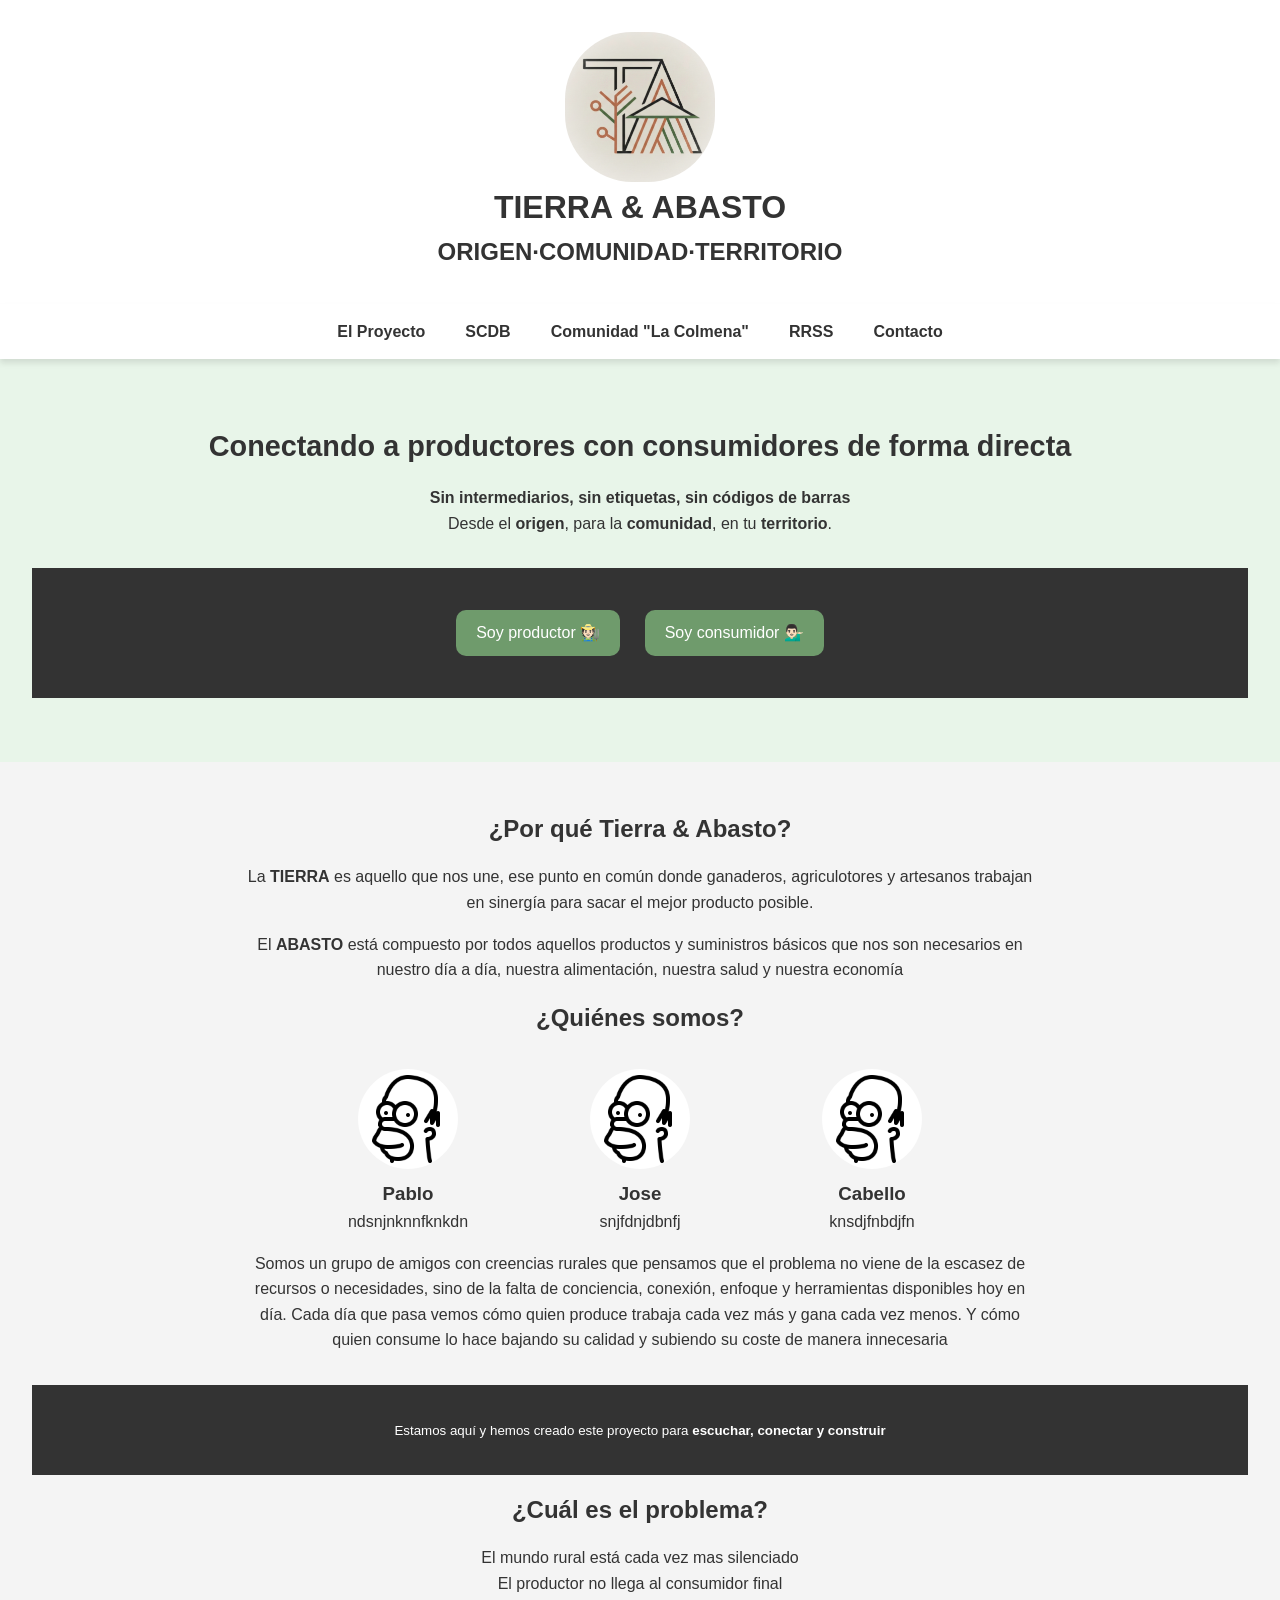
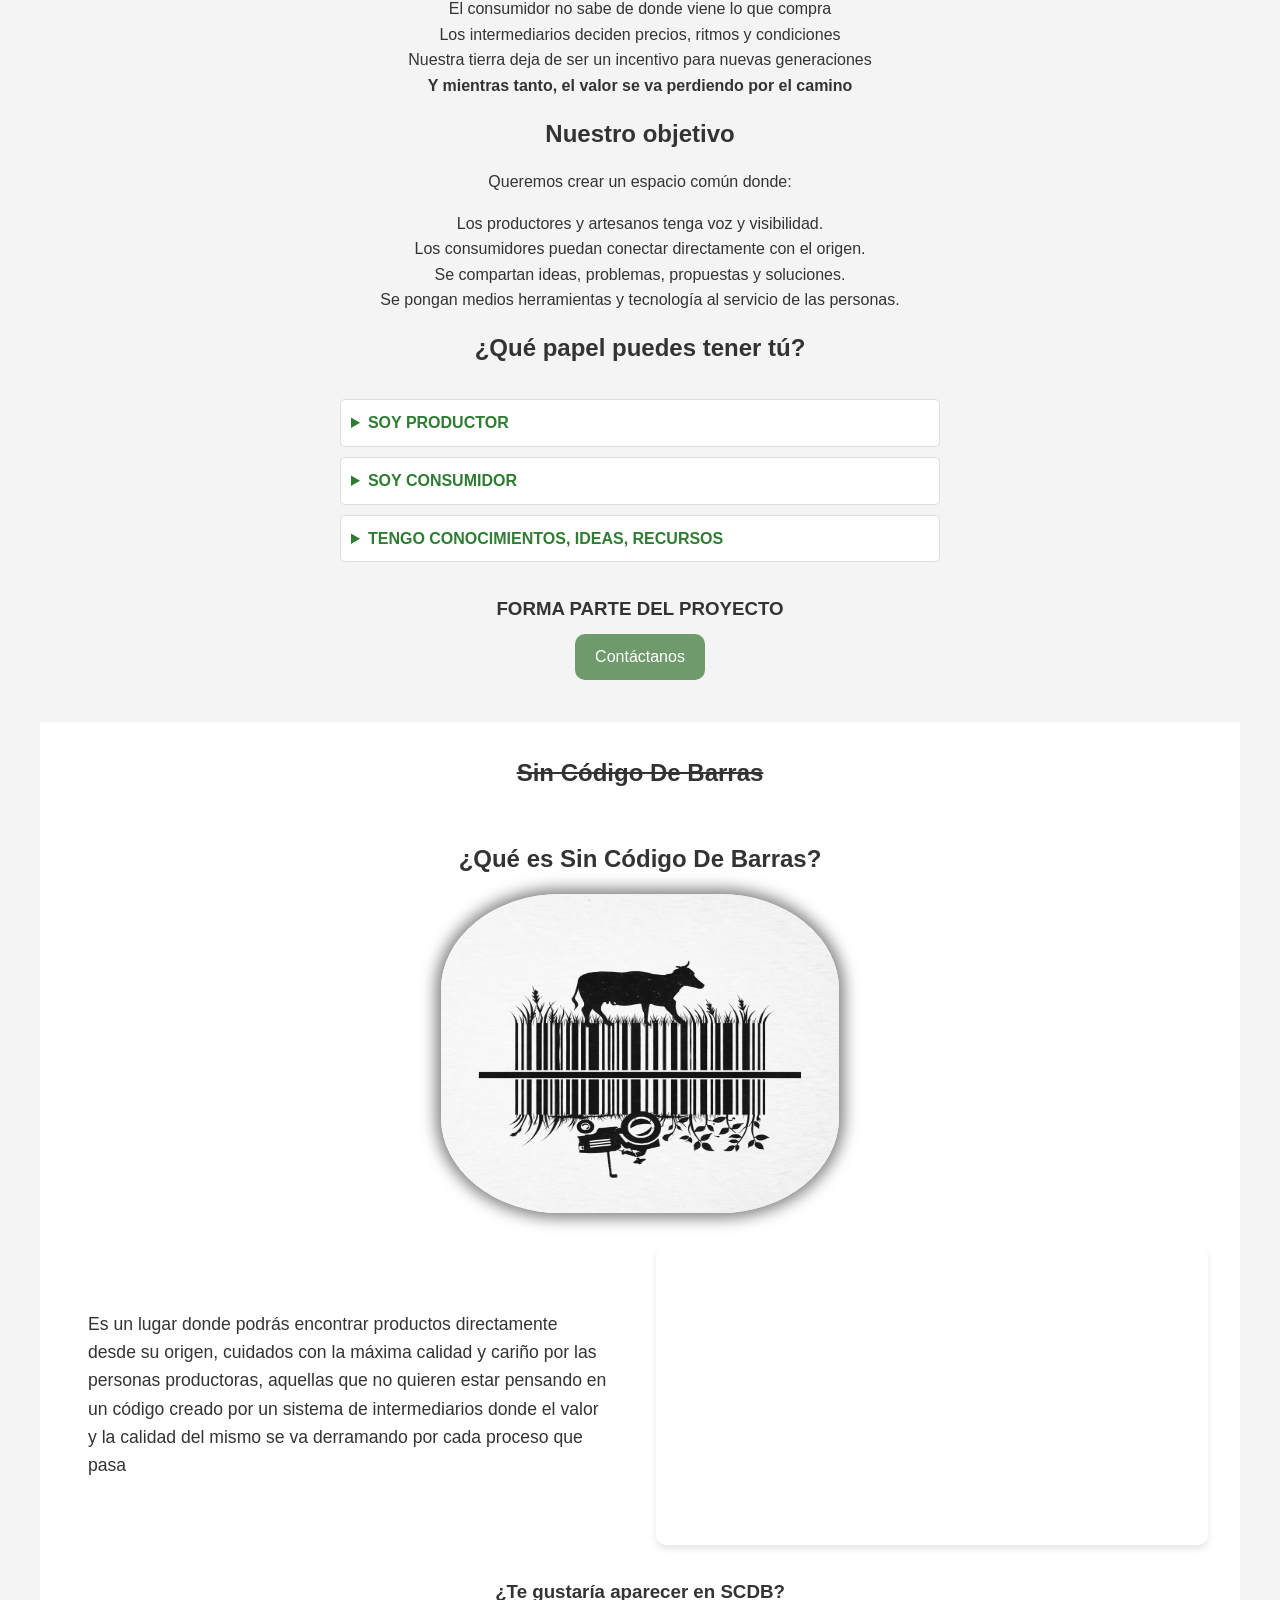
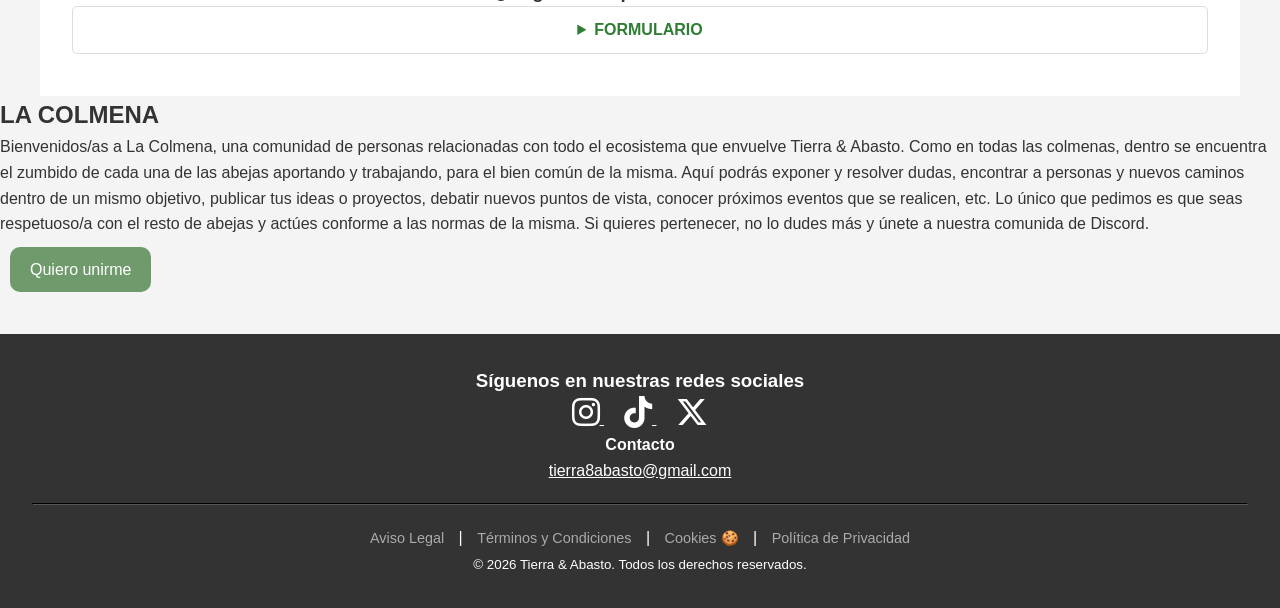
==== index.html @ 2006a4c2 "Add files via upload" ====
<!doctype html>
<html lang="es">
  <head>
    <meta charset="utf-8" >
    <meta name="viewport" content="width=device-width" >
    <title>Tierra & Abasto 🌱 | Origen·Comunidad·Territorio | Conexión entre productores y consumidores</title>
    <meta name="theme-color" content="rgb(34, 79, 34)"> <!--Este metadato pone de color la barra de navegación para más personalidad-->
    <link rel="icon" type="images/JPG" href="images/simbol.JPG" > <!--Este link es para el icono de la pestaña, falta indicar la imagen-->
    <meta name="description" content="Dedicados a dar visivilidad, ayudando y aportando valor al mundo rural, sus productos y las personas que lo componen">
    <link rel="stylesheet" href="https://cdnjs.cloudflare.com/ajax/libs/font-awesome/6.5.1/css/all.min.css">
    <link href="style/style.css" rel="stylesheet" >
    <!--OPEN GRAPH-->
    <meta property="og:title" content="TIERRA & ABASTO">
    <meta property="og:description" content="Espacio de interconexión entre consumidores y productores locales">
    <meta property="og:image" content="/images/t&asymbol.jpg">
    <meta property="og:image:alt" content="simbolo de Tierra & Abasto">
  </head>
  <body>
    <header class="principal-header">
      <img  class="logo"style="width: 150px; height: 150px" src="images/simbol.JPG" >
      <h1>TIERRA & ABASTO</h1>
      <h2>ORIGEN·COMUNIDAD·TERRITORIO</h2>
      
      
    </header> <nav class="navigation-page" >
        <ul >
          <li class="navigation-button"><a href="#elproyecto">El Proyecto</a></li>
          <li class="navigation-button"><a href="#scdb" >SCDB</a></li>
          <li class="navigation-button"><a href="#comunidad" >Comunidad "La Colmena"</a></li>
          <li class="navigation-button"><a href="#rrss">RRSS</a></li>
          <li class="navigation-button"><a href="#contacto">Contacto</a></li>
        </ul>
      </nav>
    <main>
      <section id="hero">
        <h4>Conectando a <strong>productores con consumidores </strong> de forma directa</h4>
        <p><strong> Sin intermediarios, sin etiquetas, sin códigos de barras</strong></p>
        <p>Desde el <strong>origen</strong>, para la <strong>comunidad</strong>, en tu <strong>territorio</strong>.</p>

        <footer>
          <a href="#productor" class="boton-accion">Soy productor 🧑🏻‍🌾</a>
          <a href="#consumidor" class="boton-accion">Soy consumidor 💁🏻‍♂️</a>
        </footer>
           
       
      </section>



      <section id="elproyecto">

        <article id="por qué" >
          <h2> ¿Por qué Tierra & Abasto?</h2>
          <p class="texto">La <strong>TIERRA</strong> es aquello que nos une, ese punto en común donde ganaderos, agriculotores y artesanos trabajan en sinergía para sacar el mejor producto posible. </p>
          <p class="texto">El <strong>ABASTO</strong> está compuesto por todos aquellos productos y suministros básicos que nos son necesarios en nuestro día a día, nuestra alimentación, nuestra salud y nuestra economía</p>
        </article>

        <article id="nosotros">

            <h2>¿Quiénes somos?</h2>

            <div class="fundadores">

              <div class="fundador"> 

                <img 
                  width="100"
                  height="100"
                  title="foto de fundador" 
                  alt= "imagen de uno de los fundadores" 
                  src="images/homer.jpg"
                >
                <h3>Pablo</h3>
                <p>ndsnjnknnfknkdn</p>
              </div>
              
              <div class="fundador">
                <img 
                  width="100"
                  height="100"
                  title="foto de fundador" 
                  alt= "imagen de uno de los fundadores" 
                  src="images/homer.jpg"
                >
                <h3>Jose</h3>
                <p>snjfdnjdbnfj</p>
              </div>
              
              <div class="fundador">
                <img 
                  width="100"
                  height="100"
                  title="foto de fundador" 
                  alt= "imagen de uno de los fundadores" 
                  src="images/homer.jpg"
                >
                <h3>Cabello</h3>
                <p>knsdjfnbdjfn</p>
              </div>
            </div>
        
        <p class="texto">
          Somos un grupo de amigos con creencias rurales que pensamos que el problema no viene de la escasez de recursos o necesidades, sino de la falta de conciencia, conexión, enfoque y herramientas disponibles hoy en día.
          Cada día que pasa vemos cómo quien produce trabaja cada vez más y gana cada vez menos.
          Y cómo quien consume lo hace bajando su calidad y subiendo su coste de manera innecesaria 
        </p>

        <footer>
          <small>Estamos aquí y hemos creado este proyecto para <strong>escuchar, conectar y construir</strong></small> 
        </footer>
        </article>

        <article id="problema">
          <h2>¿Cuál es el problema?</h2>
          <p>El mundo rural está cada vez mas silenciado</p>
          <p>El productor no llega al consumidor final</p>
          <p>El consumidor no sabe de donde viene lo que compra</p>
          <p>Los intermediarios deciden precios, ritmos y condiciones</p>
          <p>Nuestra tierra deja de ser un incentivo para nuevas generaciones</p>
          <p><strong>Y mientras tanto, el valor se va perdiendo por el camino</strong></p>
          
          
        </article>

        <article id="objetivo">
          <h2>Nuestro objetivo</h2>
          <p class="texto">Queremos crear un espacio común donde:</p>
          <p>Los productores y artesanos tenga voz y visibilidad.</p>
           <p>Los consumidores puedan conectar directamente con el origen.</p>
            <p>Se compartan ideas, problemas, propuestas y soluciones.</p>
            <p>Se pongan medios herramientas y  tecnología al servicio de las personas.</p>
          
          
        </article>

        <article >

          <h2>
            ¿Qué papel puedes tener tú?
          </h2>

          <div class="papel">

            <details id="productor" class="role">

              <summary>
            SOY PRODUCTOR
              </summary>

              <ul>
                <li> Necesito visibilidad</li>

                <li>Tengo problemas para producir</li>

                <li>Quiero contar mi historia y mi forma de trabajar</li>
              </ul>

            </details>

            <details  id="consumidor" class="role">

              <summary>
            SOY CONSUMIDOR 
              </summary>

              <ul>
                <li> Quiero saber qué compro y a quién</li>

                <li>Quiero consumir de forma más consciente </li>

                <li>Quiero apoyar proyectos reales</li>
              </ul>

            </details>

            <details class="role">

              <summary>
                TENGO CONOCIMIENTOS, IDEAS, RECURSOS 
              </summary>

              <ul>
                <li> Comunicación</li>
                <li>Tecnología</li>
                <li>Logística</li>
                <li>Legal/Administrativo</li>
                <li>Contactos y propuestas</li>
              </ul>

            </details>
          </div>

            <h3>FORMA PARTE DEL PROYECTO</h3>
            <a href="mailto:tierra8abasto@gmail.com" class="boton-accion">
              Contáctanos
            </a>

        
        </article>

      </section>

      
      <section id="scdb">
        
        <h2> <span class="title-scdb">Sin Código De Barras</span> </h2>
        <header >
          <h2>¿Qué es Sin Código De Barras?</h2>
          <img  style="width: 35%; aspect-ratio: 5/4;"src="images/sincodigodebarras.JPG" >
          
        </header>

        <p class="description-scdb">
          Es un lugar donde podrás encontrar productos directamente desde su origen, 
          cuidados con la máxima calidad y cariño por las personas productoras, 
          aquellas que no quieren estar pensando en un código creado por un sistema 
          de intermediarios donde el valor y la calidad del mismo se va derramando por cada proceso que pasa
        </p>

        <iframe 
        class="map-scdb"
        src="https://www.google.com/maps/d/u/0/embed?mid=1hfKVyyI2H_MgZ39HBTSo3FKkcpRNTAo&ehbc=2E312F" 
        style="width: 100%; aspect-ratio: 1/1;">
        </iframe>


        <aside class="formulario-scdb"><h3>¿Te gustaría aparecer en SCDB?</h3>
          <details>
            <summary> 
              FORMULARIO
            </summary>
          
          <form method="post" action="/" >
            <fieldset>
              <legend>¿Qué papel desempeñas?</legend>
              <div>
                <label for="role">Rol</label>
                <select name="role" id="role" required>
                  <option value="1">Agricultor</option>
                  <option value="2">Ganadero</option>
                  <option value="3">Artesano</option>
                  <option value="4">Otros</option>
                </select>
                <label>Otros
                  <input type="text" name="other" placeholder="apicultor">
                </label> 
              </div>
            </fieldset>
            <fieldset>
              <legend>Informacion personal</legend>
              <div>
                <label for="name">Nombre:</label>
                <input
                type="text"
                id="name" 
                name="name" 
                placeholder="Perico de los Palotes"
                required
                >
              </div>
              <div>
                <label for="email">Email:</label>
                <input
                type="email"
                id="email" 
                name="email" 
                placeholder="perico@delospalotes.com"
                required
                >
              </div>
              <div>
                <label for="nameproyect">Nombre del proyecto:</label>
                <input
                type="text"
                id="nameproyect" 
                name="nameproyect" 
                placeholder="Ganadería Perico"
                required
                >
              </div>
              <div>
                <label for="location">Ubicación:</label>
                <input
                type="text"
                id="location" 
                name="location" 
                placeholder="Gran vía, 755, Madrid"
                required
                >
              </div>
              <div>
                <label for="RRSS">RRSS:</label>
                <input
                type="text"
                id="social media" 
                name="social media" 
                placeholder="Instagram @pericopalotes"
                >
                <div>
                <label for=phone>Teléfono</label>
                <input
                type="tel"
                id="phone" 
                name="phone" 
                placeholder="000000000"
                >
              </div>
              </div>
            </fieldset>
            <fieldset>
              <legend>Informacion del producto</legend>
              <div>
                <label for="product">Producto:</label>
                <input
                type="text"
                id="product" 
                name="product" 
                placeholder="Carne de Vaca Rubia Gallega"
                required
                >
              </div>
              <div>
                <label for=infoproduct>Informacion del producto</label>
                <input
                type="text"
                id="infoproduct" 
                name="infoproduct" 
                placeholder="Carne de Ternera de la mejor calidad"
                required
                >
              </div>
               <div>
                <label for=photo>Foto del producto o proyecto</label>
                <input type="file" id="photo" name="photo" accept="image/*" required >
            </fieldset>
            <fieldset>
              <legend>Informacion adicional</legend>
              <div>
                <label for=infoyou>Sobre ti o tu proyecto</label>
                <input
                type="text"
                id="infoyou" 
                name="infoyou" 
                placeholder="Soy Perico, un ganadero humilde"
                >
              </div>
              
            </fieldset>

            <fieldset>
              <legend>¿Cómo quieres que se comuniquen contigo?</legend>
              <div>
                <label for="contact">Contacto público</label>
                <select name="contact" id="contact" required>
                  <option value="1">Teléfono</option>
                  <option value="2">Email</option>
                  <option value="3">RR SS</option>
                  <option value="4">Otros</option>
                </select>
                <label>Otros
                  <input type="text" name="other" placeholder="Página web">
                </label> 
              </div>
            </fieldset>
            <div>
                <label>Acepto los Términos y Condiciones
                  <input type="checkbox" name="terms" required>
                  
                </label>
              </div>
            <button type="submit"> Envíar Informacion</button>

          </form>
          </details>
        </aside>
      </section>
    

      <section id="comunidad">
        <header>
        <h2>LA COLMENA</h2>
        <a>Bienvenidos/as a La Colmena, una comunidad de personas relacionadas con todo el ecosistema que envuelve Tierra & Abasto. 
          Como en todas las colmenas, dentro se encuentra el zumbido de cada una de las abejas aportando y trabajando, para el bien común de la misma.
          Aquí podrás exponer y resolver dudas, encontrar a personas y nuevos caminos dentro de un mismo objetivo, publicar tus ideas o proyectos, debatir nuevos puntos de vista,
          conocer próximos eventos que se realicen, etc.
          </a>
          <a>Lo único que pedimos es que seas respetuoso/a con el resto de abejas y actúes conforme a las normas de la misma. 
            Si quieres pertenecer, no lo dudes más y únete a nuestra comunida de Discord.
          </a>
        </header>
        <article>
          <a
          class="boton-accion"
          href="https://discord.gg/jcNB8BvWcE"
          target="_blank"
          rel="noreferrer"
          >
         Quiero unirme
          </a>
        </article>
      </section>


    </main>
    <footer>
      <h3>Síguenos en nuestras redes sociales</h3>
      <div id="rrss">

        <a 
        href="https://www.instagram.com/tierrayabasto?igsh=MTE1Mzd0NHB0Zjk5OA%3D%3D&utm_source=qr"
        target="_blank"
        rel="noreferrer" 
        ><i class="fa-brands fa-instagram fa-2x"></i>
        </a> <!--target blak se usa para abrir una pestaña nueva al abrir en enlace y noreferrer para que no se trasnmita la información-->

        <a
          target="_blank"
          rel="noreferrer" 
          href="https://www.tiktok.com/@tierra.abasto?_r=1&_t=ZN-93srooUMXNG"
        ><i class="fa-brands fa-tiktok fa-2x"></i>
        </a>

        <a 
        target="_blank"
          rel="noreferrer" 
          href=https://x.com/tierrayabasto?s=21&t=bHoMA2TplxVVdXFFSLN_4Q
          ><i class="fa-brands fa-x-twitter fa-2x"></i>
        </a>

      </div>

      <div id="contacto">
        <h4>Contacto</h4>
        <a href="mailto:tierra8abasto@gmail.com">tierra8abasto@gmail.com</a>
      </div>

      <div class="legal-links">
        <hr style="margin: 20px 0; border-color: #555;">
        <p>
          <a target="_blank" rel="noreferrer" href="aviso.html">Aviso Legal</a> | 
          <a target="_blank" rel="noreferrer" href="terminos.html">Términos y Condiciones</a> | 
          <a target="_blank" rel="noreferrer" href href="#cookies">Cookies 🍪</a> | 
          <a target="_blank" rel="noreferrer" href="privacidad.html">Política de Privacidad</a>
        </p>
        <p><small>© 2026 Tierra & Abasto. Todos los derechos reservados.</small></p>
      </div>
    </footer>
  </body>
</html>
---- style/style.css ----
/* =========================================
   1. RESET Y BASE
   ========================================= */
* {
  margin: 0;
  padding: 0;
  box-sizing: border-box; /* Fundamental para evitar desbordamientos */
}

body {
  font-family: "Arial", sans-serif;
  background-color: #f4f4f4;
  color: #333;
  line-height: 1.6; /* Añadido para que el texto respire mejor */
}

/* Imágenes responsive: nunca se saldrán de su caja */
img {
  max-width: 100%;
  height: auto;
  display: block; /* Evita espacios fantasma debajo de la foto */
}

/* =========================================
   2. COMPONENTES (Botones)
   ========================================= */
.boton-accion {
  background-color: #6f9b6c; /* Verde tierra */
  color: white;
  padding: 10px 20px;
  text-decoration: none;
  border-radius: 10px;
  display: inline-block;
  margin: 10px;
  transition: background-color 0.3s ease; /* Suaviza el cambio de color */
  border: none;
  cursor: pointer; /* Manita al pasar por encima */
}

.boton-accion:hover {
  background-color: rgb(34, 79, 34);
}

/* =========================================
   3. HEADER PRINCIPAL
   ========================================= */
.logo {
  border-radius: 45%;
}
.principal-header {
  background-color: #ffffff;
  display: flex;
  flex-direction: column; /* Ponemos logo, H1 y H2 uno debajo del otro */
  align-items: center; /* Los centramos */
  padding: 2rem 1rem;
}

/* Navegación */
.navigation-page {
  background-color: #ffffff; /* Obligatorio: si no, al bajar se verán las letras mezcladas con el texto de abajo */
  padding: 15px 0;
  box-shadow: 0 4px 6px rgba(0, 0, 0, 0.1); /* Sombrita elegante */
  position: sticky;
  top: 0; /* Pégate a 0 píxeles del techo de la pantalla */
  z-index: 1000; /* Asegura que flote por encima de TODO lo demás */
}
.navigation-page ul {
  list-style: none;
  display: flex; /* Elementos en fila */
  gap: 20px;
  justify-content: center;
  flex-wrap: wrap; /* Por si en móvil no caben, que bajen de línea */
}

.navigation-page a {
  text-decoration: none;
  color: #333;
  font-weight: bold;
  padding: 5px 10px;
  border-radius: 5px;
  transition: background-color 0.3s;
}

.navigation-page a:hover {
  background-color: #e5ceb7; /* Tu color crema */
}

/* =========================================
   4. SECCIÓN HERO
   ========================================= */
#hero {
  /* Usamos padding en lugar de margin para evitar colapsos */
  padding: 4rem 2rem;
  text-align: center;
  background-color: #e8f5e9; /* Fondo suave para diferenciar la sección */
}

#hero h4 {
  font-size: 1.8rem;
  margin-bottom: 1rem;
}

/* =========================================
   5. SECCIÓN PROYECTO (Flexbox)
   ========================================= */
#elproyecto {
  padding: 2rem;
  text-align: center;
}

#elproyecto h2 {
  margin: 1rem auto;
}

.texto {
  max-width: 800px; /* Evita que las líneas de texto sean eternas e ilegibles */
  margin: 1rem auto; /* Centra el bloque de texto */
}

/* FUNDADORES */
.fundadores {
  display: flex;
  justify-content: center; /* Centrados al medio */
  gap: 2rem; /* Espacio entre ellos */
  flex-wrap: wrap; /* IMPORTANTE: Si no caben (móvil), bajan de línea */
  margin-top: 2rem;
}

.fundador {
  width: 200px; /* Ancho controlado para cada ficha */
  text-align: center;
}

.fundador img {
  border-radius: 50%; /* Fotos redondas */
  margin: 0 auto 10px auto; /* Centrar la imagen dentro del div */
}

/* ROLES (Acordeones) */
.papel {
  max-width: 600px;
  margin: 2rem auto;
  text-align: left; /* El contenido se lee mejor alineado a la izquierda */
}

.role ul {
  list-style: disc; /* Ponemos puntitos para que parezca una lista */
  margin-left: 20px;
  color: #555;
}

details {
  background: white;
  padding: 10px;
  margin-bottom: 10px;
  border-radius: 5px;
  border: 1px solid #ddd;
  cursor: pointer;
}

summary {
  font-weight: bold;
  color: #2e7d32;
}

/* =========================================
   6. SECCIÓN SCDB (Tu Grid)
   ========================================= */
#scdb {
  display: grid;
  /* TRUCO PRO: */
  /* En móvil: 1 columna. En escritorio: 2 columnas */
  grid-template-columns: 1fr;
  gap: 2rem;
  padding: 2rem;
  background-color: #fff;
  max-width: 1200px;
  margin: 0 auto;
}

.title-scdb {
  text-decoration: line-through;
}

/* MEDIA QUERY: "Si la pantalla es mayor de 768px (Tablets/PC)..." */
@media (min-width: 768px) {
  #scdb {
    grid-template-columns: 1fr 1fr; /* ...activa las 2 columnas */
    align-items: center; /* Centrado vertical */
  }
}

/* Elementos que ocupan todo el ancho */
#scdb h2,
#scdb header,
.formulario-scdb {
  grid-column: 1 / -1; /* Ocupa desde la línea 1 hasta la última */
  text-align: center;
}
#scdb header h2 {
  margin: 1rem;
}
#scdb header img {
  margin: 0 auto;
  border-radius: 30%;
  box-shadow: 0px 0px 15px 5px rgba(0, 0, 0, 0.5);
}

.description-scdb {
  font-size: 1.1rem;
  padding: 1rem;
}

.map-scdb {
  width: 100%;
  height: 300px; /* Altura fija para el mapa */
  border: none;
  border-radius: 10px;
  box-shadow: 0 4px 6px rgba(0, 0, 0, 0.1);
}

/* =========================================
   7. FOOTER
   ========================================= */
footer {
  background-color: #333;
  color: white;
  text-align: center;
  padding: 2rem;
  margin-top: 2rem;
}

footer a {
  color: white;
  margin: 0 10px;
}

.legal-links a {
  color: #aaa; /* Un gris clarito */
  text-decoration: none;
  font-size: 0.9rem;
}

.legal-links a:hover {
  color: #fff; /* Se iluminan en blanco al pasar el ratón */
  text-decoration: underline;
}
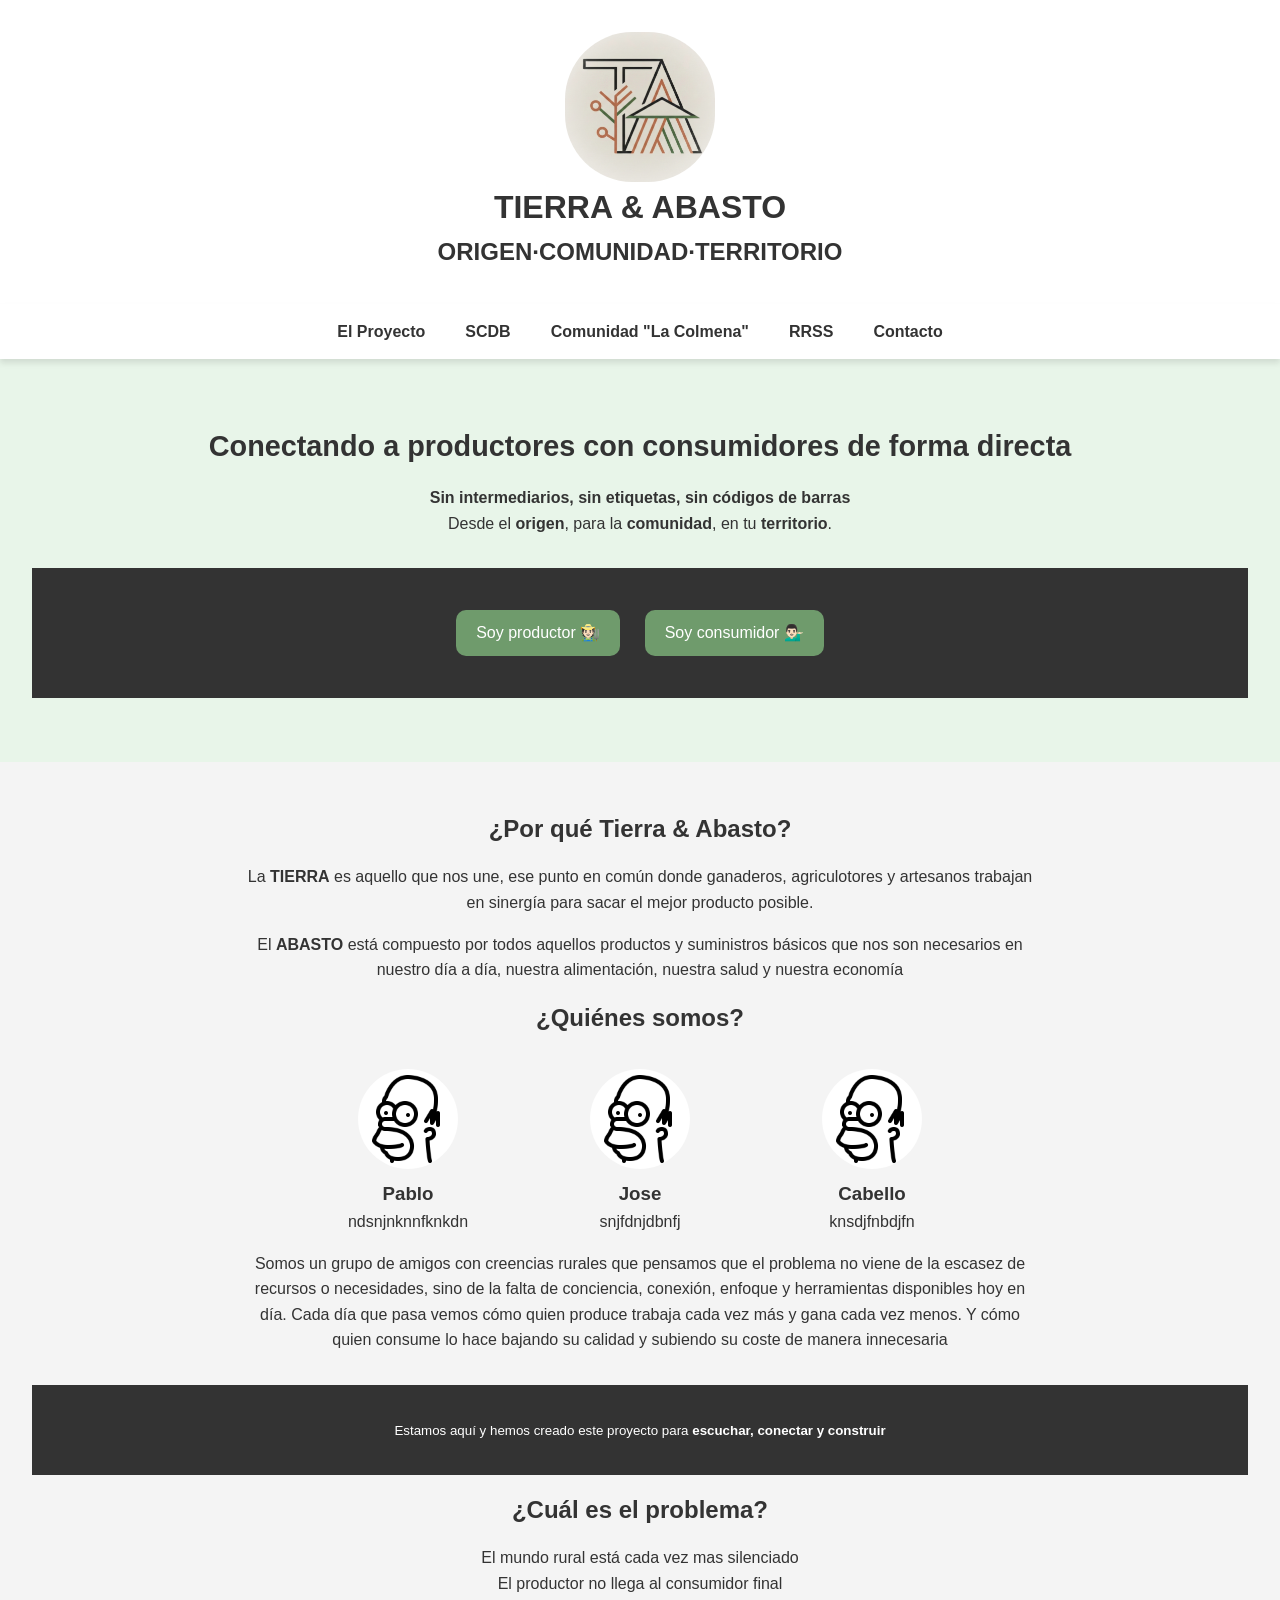
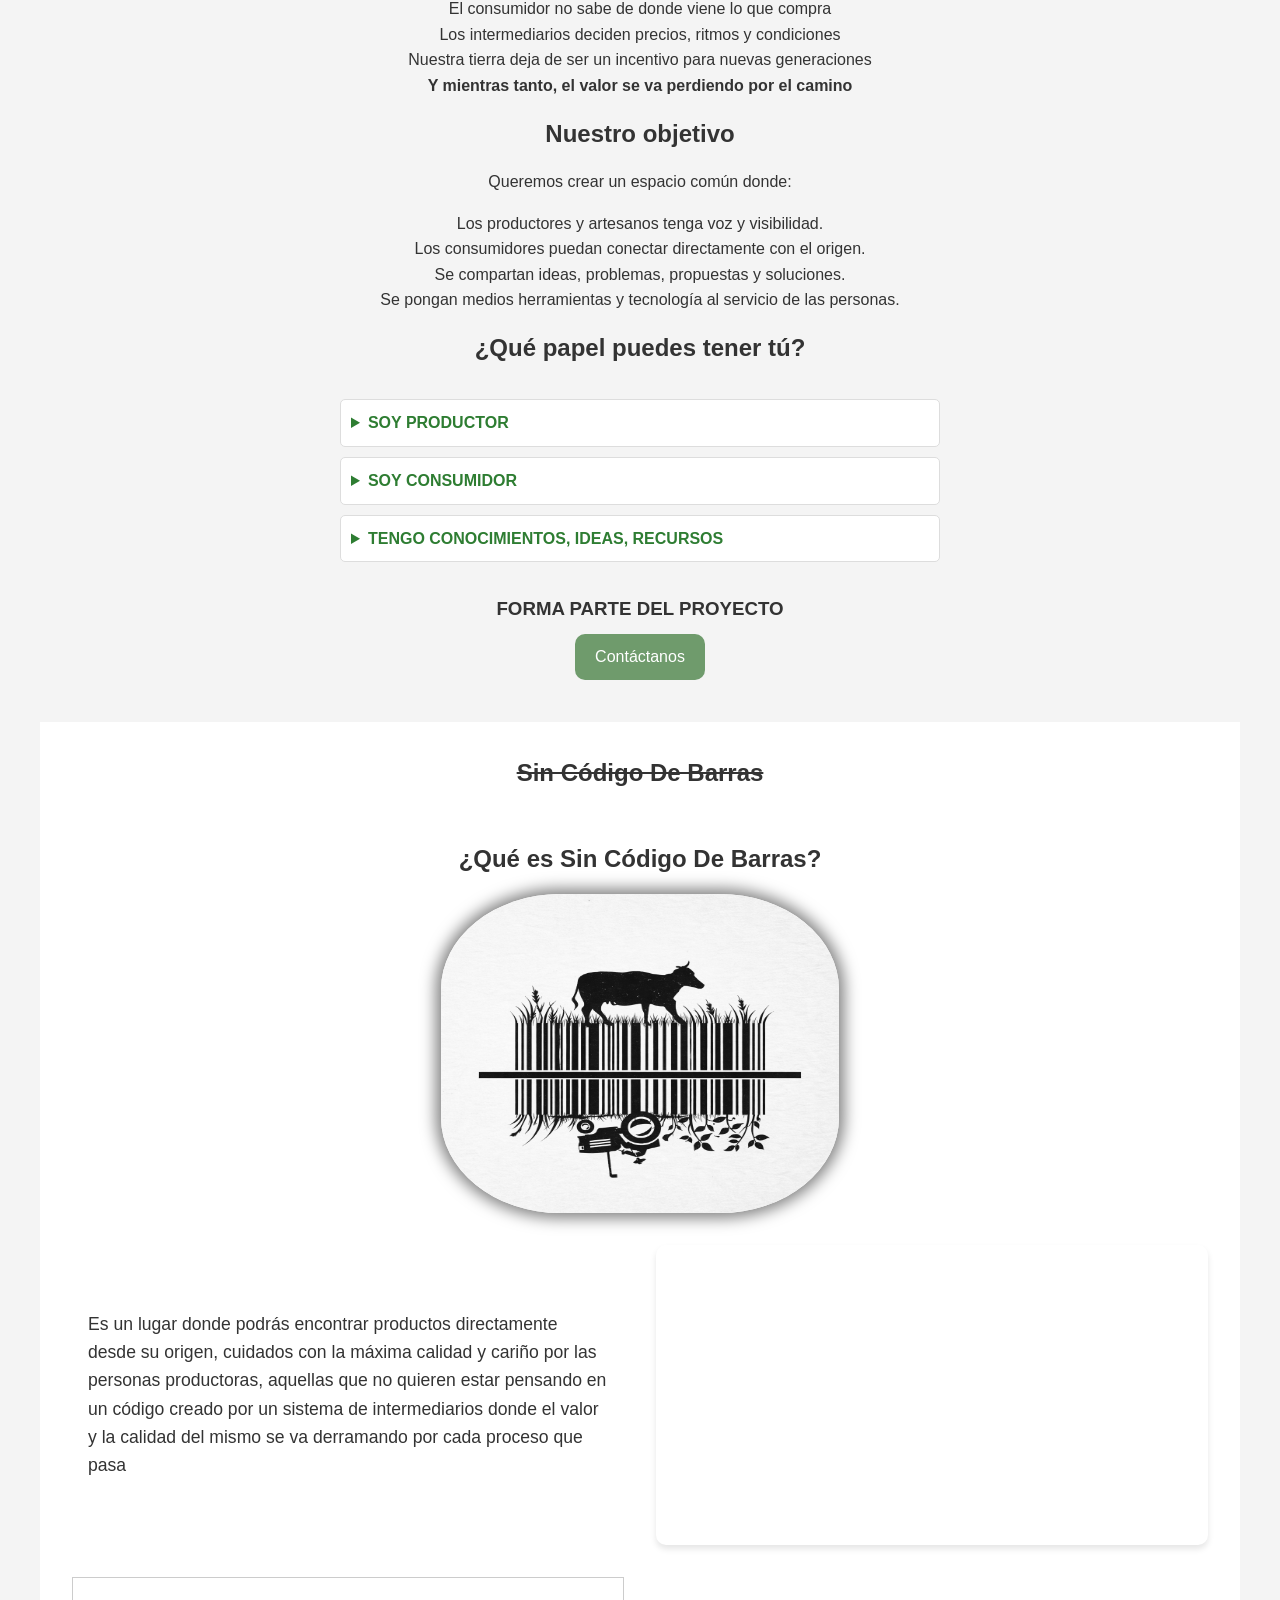
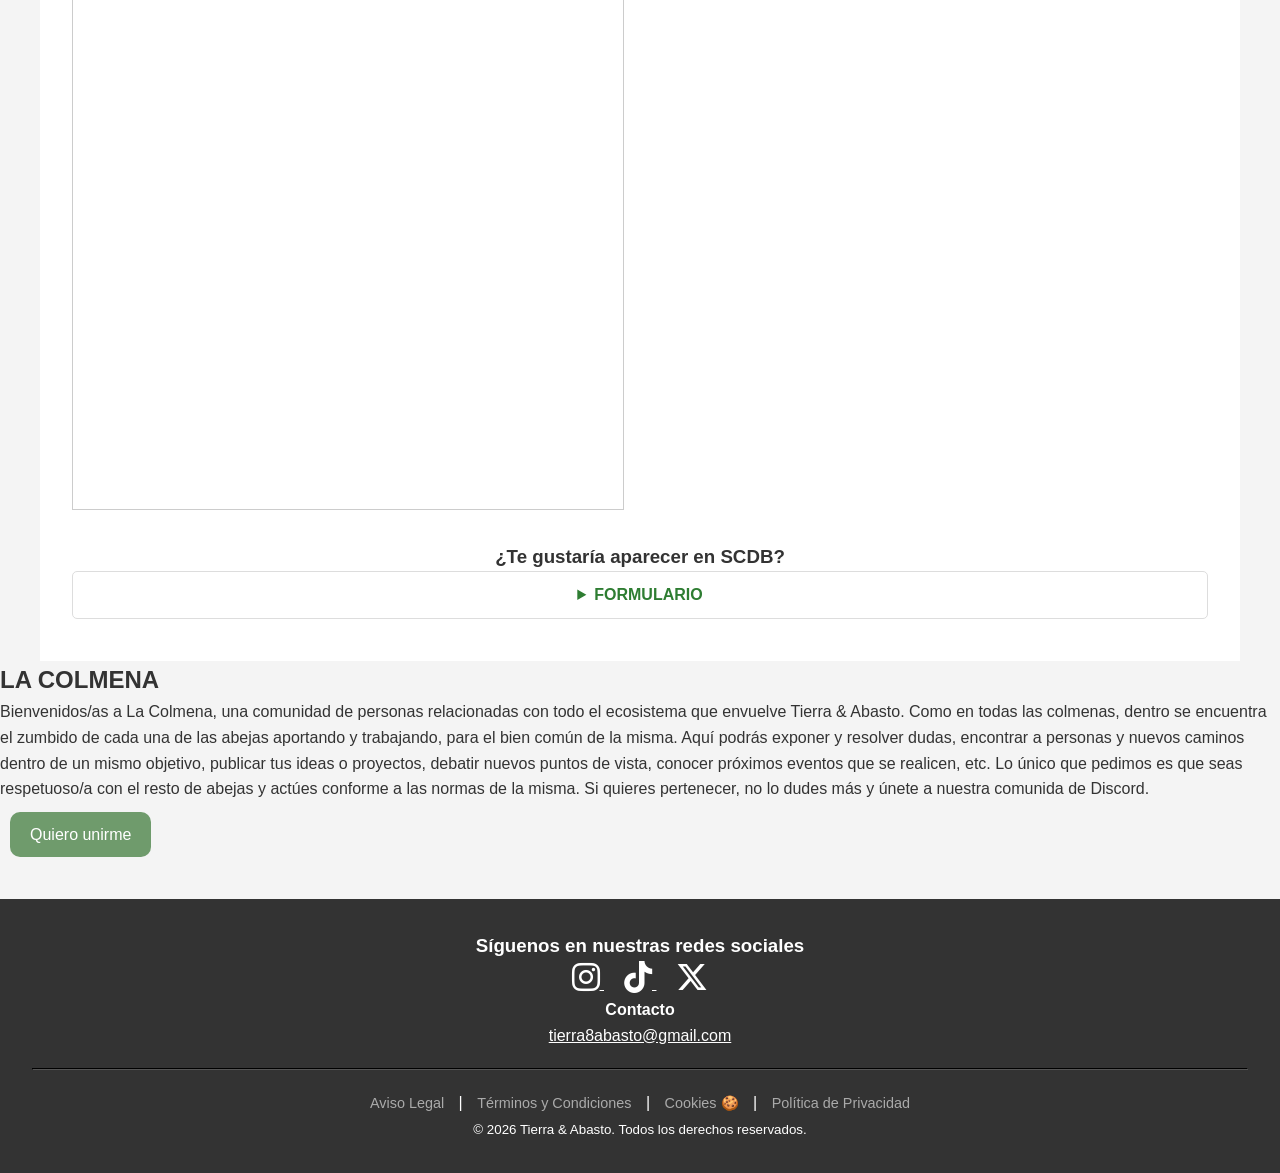
==== commit d414f145: "Add files via upload" ====
--- a/index.html
+++ b/index.html
@@ -222,155 +222,20 @@
         src="https://www.google.com/maps/d/u/0/embed?mid=1hfKVyyI2H_MgZ39HBTSo3FKkcpRNTAo&ehbc=2E312F" 
         style="width: 100%; aspect-ratio: 1/1;">
         </iframe>
-
+        
+        <iframe class="airtable-catalogo"
+         src="https://airtable.com/embed/appmqmdXsERzW2Ml2/shrCZG2gcnQPokf2h?viewControls=on" frameborder="0" onmousewheel="" width="100%" height="533" style="background: transparent; border: 1px solid #ccc;">
+        </iframe>
 
         <aside class="formulario-scdb"><h3>¿Te gustaría aparecer en SCDB?</h3>
           <details>
             <summary> 
               FORMULARIO
             </summary>
-          
-          <form method="post" action="/" >
-            <fieldset>
-              <legend>¿Qué papel desempeñas?</legend>
-              <div>
-                <label for="role">Rol</label>
-                <select name="role" id="role" required>
-                  <option value="1">Agricultor</option>
-                  <option value="2">Ganadero</option>
-                  <option value="3">Artesano</option>
-                  <option value="4">Otros</option>
-                </select>
-                <label>Otros
-                  <input type="text" name="other" placeholder="apicultor">
-                </label> 
-              </div>
-            </fieldset>
-            <fieldset>
-              <legend>Informacion personal</legend>
-              <div>
-                <label for="name">Nombre:</label>
-                <input
-                type="text"
-                id="name" 
-                name="name" 
-                placeholder="Perico de los Palotes"
-                required
-                >
-              </div>
-              <div>
-                <label for="email">Email:</label>
-                <input
-                type="email"
-                id="email" 
-                name="email" 
-                placeholder="perico@delospalotes.com"
-                required
-                >
-              </div>
-              <div>
-                <label for="nameproyect">Nombre del proyecto:</label>
-                <input
-                type="text"
-                id="nameproyect" 
-                name="nameproyect" 
-                placeholder="Ganadería Perico"
-                required
-                >
-              </div>
-              <div>
-                <label for="location">Ubicación:</label>
-                <input
-                type="text"
-                id="location" 
-                name="location" 
-                placeholder="Gran vía, 755, Madrid"
-                required
-                >
-              </div>
-              <div>
-                <label for="RRSS">RRSS:</label>
-                <input
-                type="text"
-                id="social media" 
-                name="social media" 
-                placeholder="Instagram @pericopalotes"
-                >
-                <div>
-                <label for=phone>Teléfono</label>
-                <input
-                type="tel"
-                id="phone" 
-                name="phone" 
-                placeholder="000000000"
-                >
-              </div>
-              </div>
-            </fieldset>
-            <fieldset>
-              <legend>Informacion del producto</legend>
-              <div>
-                <label for="product">Producto:</label>
-                <input
-                type="text"
-                id="product" 
-                name="product" 
-                placeholder="Carne de Vaca Rubia Gallega"
-                required
-                >
-              </div>
-              <div>
-                <label for=infoproduct>Informacion del producto</label>
-                <input
-                type="text"
-                id="infoproduct" 
-                name="infoproduct" 
-                placeholder="Carne de Ternera de la mejor calidad"
-                required
-                >
-              </div>
-               <div>
-                <label for=photo>Foto del producto o proyecto</label>
-                <input type="file" id="photo" name="photo" accept="image/*" required >
-            </fieldset>
-            <fieldset>
-              <legend>Informacion adicional</legend>
-              <div>
-                <label for=infoyou>Sobre ti o tu proyecto</label>
-                <input
-                type="text"
-                id="infoyou" 
-                name="infoyou" 
-                placeholder="Soy Perico, un ganadero humilde"
-                >
-              </div>
-              
-            </fieldset>
-
-            <fieldset>
-              <legend>¿Cómo quieres que se comuniquen contigo?</legend>
-              <div>
-                <label for="contact">Contacto público</label>
-                <select name="contact" id="contact" required>
-                  <option value="1">Teléfono</option>
-                  <option value="2">Email</option>
-                  <option value="3">RR SS</option>
-                  <option value="4">Otros</option>
-                </select>
-                <label>Otros
-                  <input type="text" name="other" placeholder="Página web">
-                </label> 
-              </div>
-            </fieldset>
-            <div>
-                <label>Acepto los Términos y Condiciones
-                  <input type="checkbox" name="terms" required>
-                  
-                </label>
-              </div>
-            <button type="submit"> Envíar Informacion</button>
-
-          </form>
+              <iframe class="airtable-formulario"
+               src="https://airtable.com/embed/appmqmdXsERzW2Ml2/pageMScl3YA8BD8RH/form" frameborder="0" onmousewheel="" width="100%" height="533" style="background: transparent; border: 1px solid #ccc;">
+              </iframe>
+          
           </details>
         </aside>
       </section>
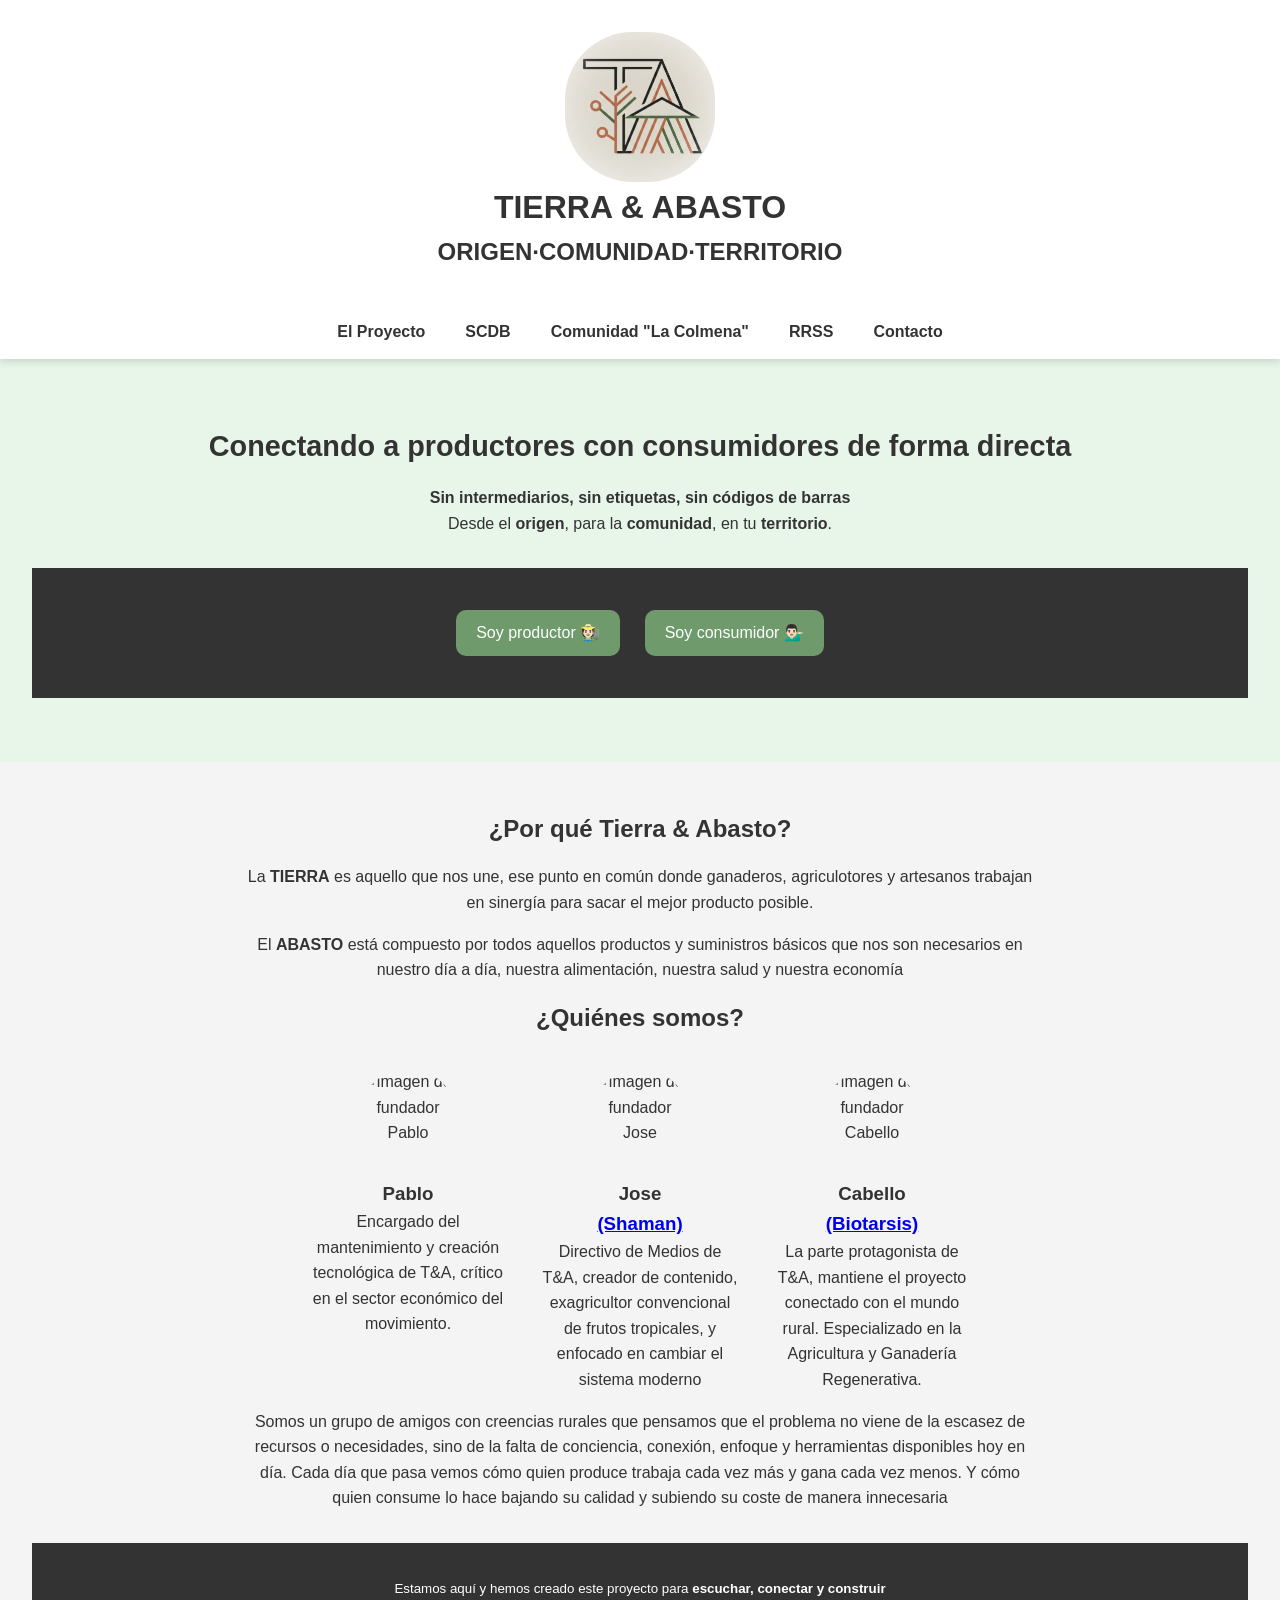
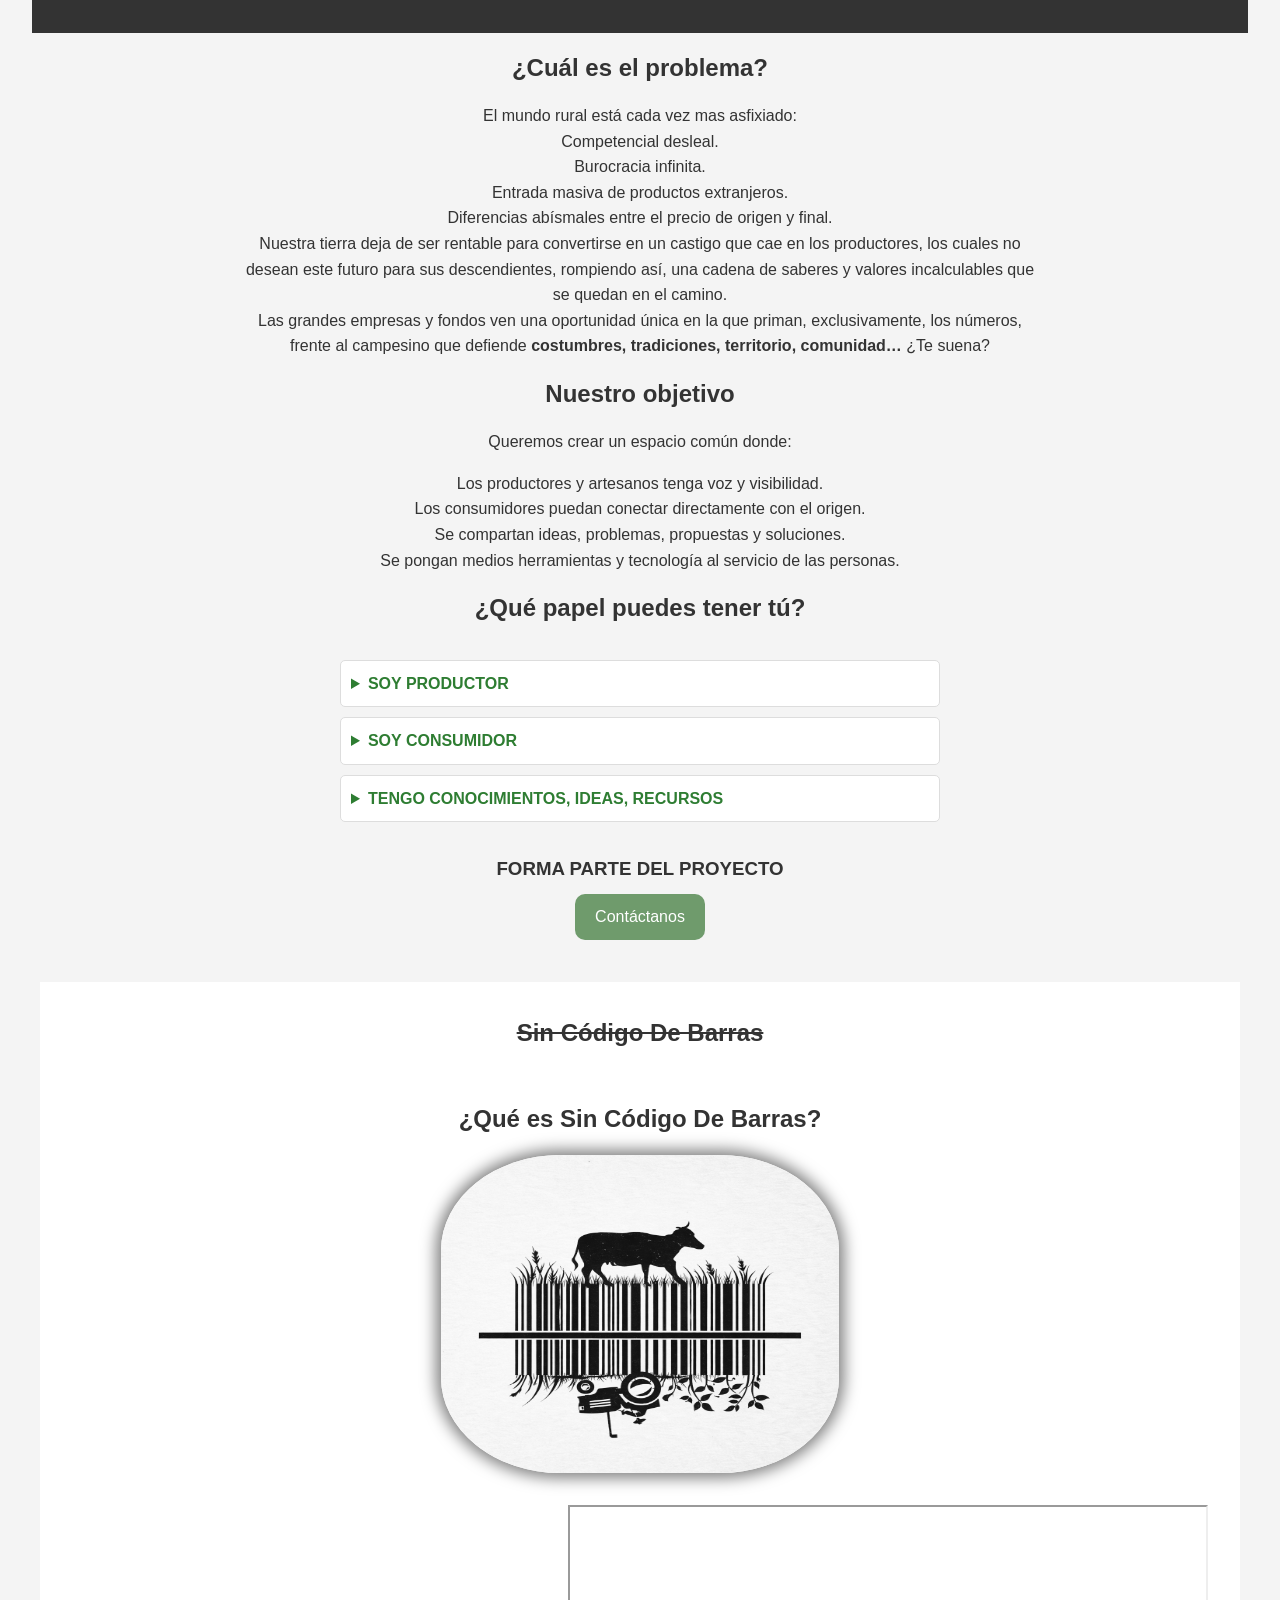
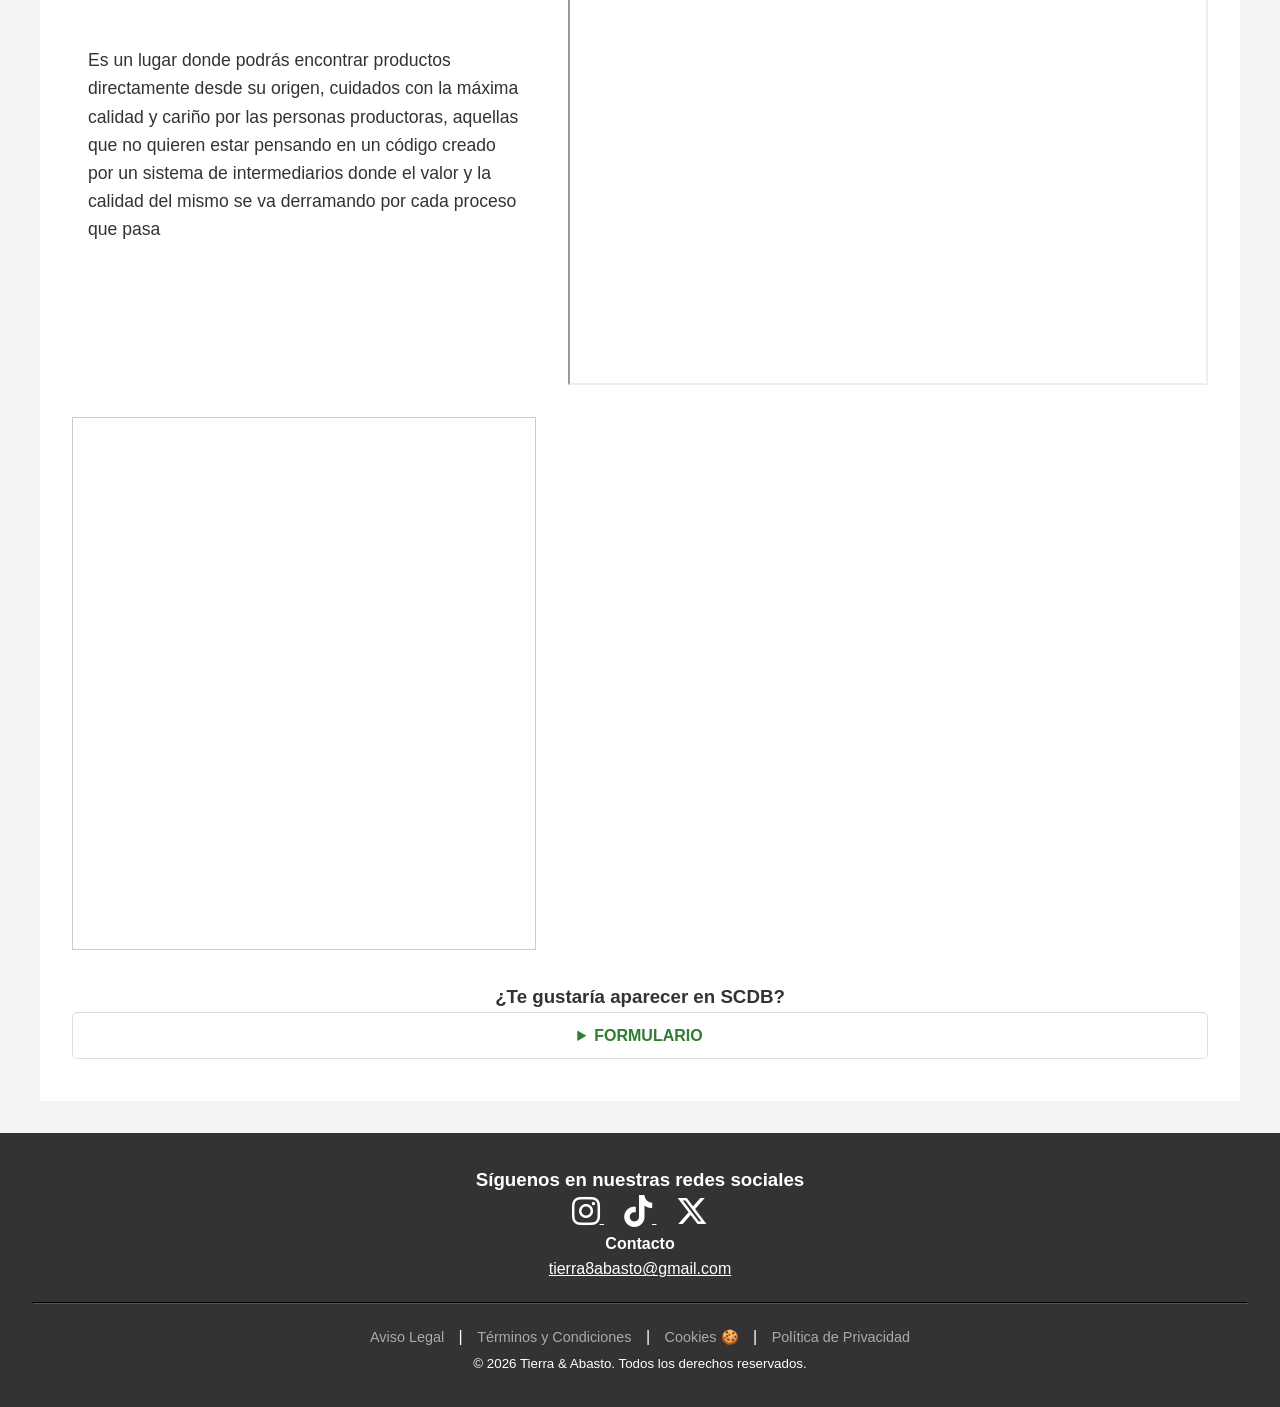
==== commit 69253cdd: "Add files via upload" ====
--- a/index.html
+++ b/index.html
@@ -6,6 +6,8 @@
     <title>Tierra & Abasto 🌱 | Origen·Comunidad·Territorio | Conexión entre productores y consumidores</title>
     <meta name="theme-color" content="rgb(34, 79, 34)"> <!--Este metadato pone de color la barra de navegación para más personalidad-->
     <link rel="icon" type="images/JPG" href="images/simbol.JPG" > <!--Este link es para el icono de la pestaña, falta indicar la imagen-->
+    <link rel="icon" type="image/JPG" sizes="192x192" href="images/simbol.JPG">
+    <link rel="apple-touch-icon" sizes="180x180" href="images/simbol.JPG">
     <meta name="description" content="Dedicados a dar visivilidad, ayudando y aportando valor al mundo rural, sus productos y las personas que lo componen">
     <link rel="stylesheet" href="https://cdnjs.cloudflare.com/ajax/libs/font-awesome/6.5.1/css/all.min.css">
     <link href="style/style.css" rel="stylesheet" >
@@ -66,36 +68,55 @@
                 <img 
                   width="100"
                   height="100"
-                  title="foto de fundador" 
-                  alt= "imagen de uno de los fundadores" 
-                  src="images/homer.jpg"
+                  title="foto de Pablo" 
+                  alt= "imagen del fundador Pablo" 
+                  src="images/pablo.jpeg"
                 >
-                <h3>Pablo</h3>
-                <p>ndsnjnknnfknkdn</p>
+                <h3>Pablo </h3>
+                <p>Encargado del mantenimiento y creación tecnológica de T&A, crítico en el sector económico del movimiento.</p>
               </div>
               
               <div class="fundador">
                 <img 
                   width="100"
                   height="100"
-                  title="foto de fundador" 
-                  alt= "imagen de uno de los fundadores" 
-                  src="images/homer.jpg"
+                  title="foto de Jose" 
+                  alt= "imagen del fundador Jose" 
+                  src="images/jose.jpeg"
                 >
-                <h3>Jose</h3>
-                <p>snjfdnjdbnfj</p>
+                <h3>Jose </h3>
+              <h3>
+                  <a 
+                    href="https://www.instagram.com/el_shamanx?igsh=djExNDdxOTM2Y2pl"
+                    target="_blank"
+                    rel="noreferrer" 
+                    class="enlaceinsta"
+                    > (Shaman)
+                  </a>
+              </h3>
+                <p>Directivo de Medios de T&A, creador de contenido, exagricultor convencional de frutos tropicales, y enfocado en cambiar el sistema moderno
+</p>
               </div>
               
               <div class="fundador">
                 <img 
                   width="100"
                   height="100"
-                  title="foto de fundador" 
-                  alt= "imagen de uno de los fundadores" 
-                  src="images/homer.jpg"
+                  title="foto de Cabello" 
+                  alt= "imagen del fundador Cabello" 
+                  src="images/cabello.jpeg"
                 >
-                <h3>Cabello</h3>
-                <p>knsdjfnbdjfn</p>
+                <h3>Cabello</h3> 
+                <h3>
+                  <a 
+                    href="https://www.instagram.com/biotarsis?igsh=MTBxOWxxbXowMjhyeA=="
+                    target="_blank"
+                    rel="noreferrer" 
+                    class="enlaceinsta"
+                    > (Biotarsis)
+                  </a>
+                </h3>
+                <p>La parte protagonista de T&A, mantiene el proyecto conectado con el mundo rural. Especializado en la Agricultura y Ganadería Regenerativa.</p>
               </div>
             </div>
         
@@ -110,15 +131,21 @@
         </footer>
         </article>
 
-        <article id="problema">
+        <article id="problema" class="texto">
+          
           <h2>¿Cuál es el problema?</h2>
-          <p>El mundo rural está cada vez mas silenciado</p>
-          <p>El productor no llega al consumidor final</p>
-          <p>El consumidor no sabe de donde viene lo que compra</p>
-          <p>Los intermediarios deciden precios, ritmos y condiciones</p>
-          <p>Nuestra tierra deja de ser un incentivo para nuevas generaciones</p>
-          <p><strong>Y mientras tanto, el valor se va perdiendo por el camino</strong></p>
-          
+          
+          <p>El mundo rural está cada vez mas asfixiado:</p>
+
+          <p>Competencial desleal.</p>
+          <p>Burocracia infinita.</p>
+          <p>Entrada masiva de productos extranjeros.</p>
+          <p>Diferencias abísmales entre el precio de origen y final.</p>
+
+          <p>Nuestra tierra deja de ser rentable para convertirse en un castigo que cae en los productores, los cuales no desean este futuro para sus descendientes, rompiendo así, una cadena de saberes y valores incalculables que se quedan en el camino.</p>
+
+          <p>Las grandes empresas y fondos ven una oportunidad única en la que priman, exclusivamente, los números, frente al campesino que defiende <strong>costumbres, tradiciones, territorio, comunidad… </strong>¿Te suena?</p>
+
           
         </article>
 
@@ -217,11 +244,7 @@
           de intermediarios donde el valor y la calidad del mismo se va derramando por cada proceso que pasa
         </p>
 
-        <iframe 
-        class="map-scdb"
-        src="https://www.google.com/maps/d/u/0/embed?mid=1hfKVyyI2H_MgZ39HBTSo3FKkcpRNTAo&ehbc=2E312F" 
-        style="width: 100%; aspect-ratio: 1/1;">
-        </iframe>
+        <iframe src="https://www.google.com/maps/d/u/1/embed?mid=1nNz89XsKzW0CDQtNWmVfMOeEIUqU3qY&ehbc=2E312F" width="640" height="480"></iframe>
         
         <iframe class="airtable-catalogo"
          src="https://airtable.com/embed/appmqmdXsERzW2Ml2/shrCZG2gcnQPokf2h?viewControls=on" frameborder="0" onmousewheel="" width="100%" height="533" style="background: transparent; border: 1px solid #ccc;">
@@ -241,7 +264,7 @@
       </section>
     
 
-      <section id="comunidad">
+      <section id="comunidad" style="display: none;">
         <header>
         <h2>LA COLMENA</h2>
         <a>Bienvenidos/as a La Colmena, una comunidad de personas relacionadas con todo el ecosistema que envuelve Tierra & Abasto. 
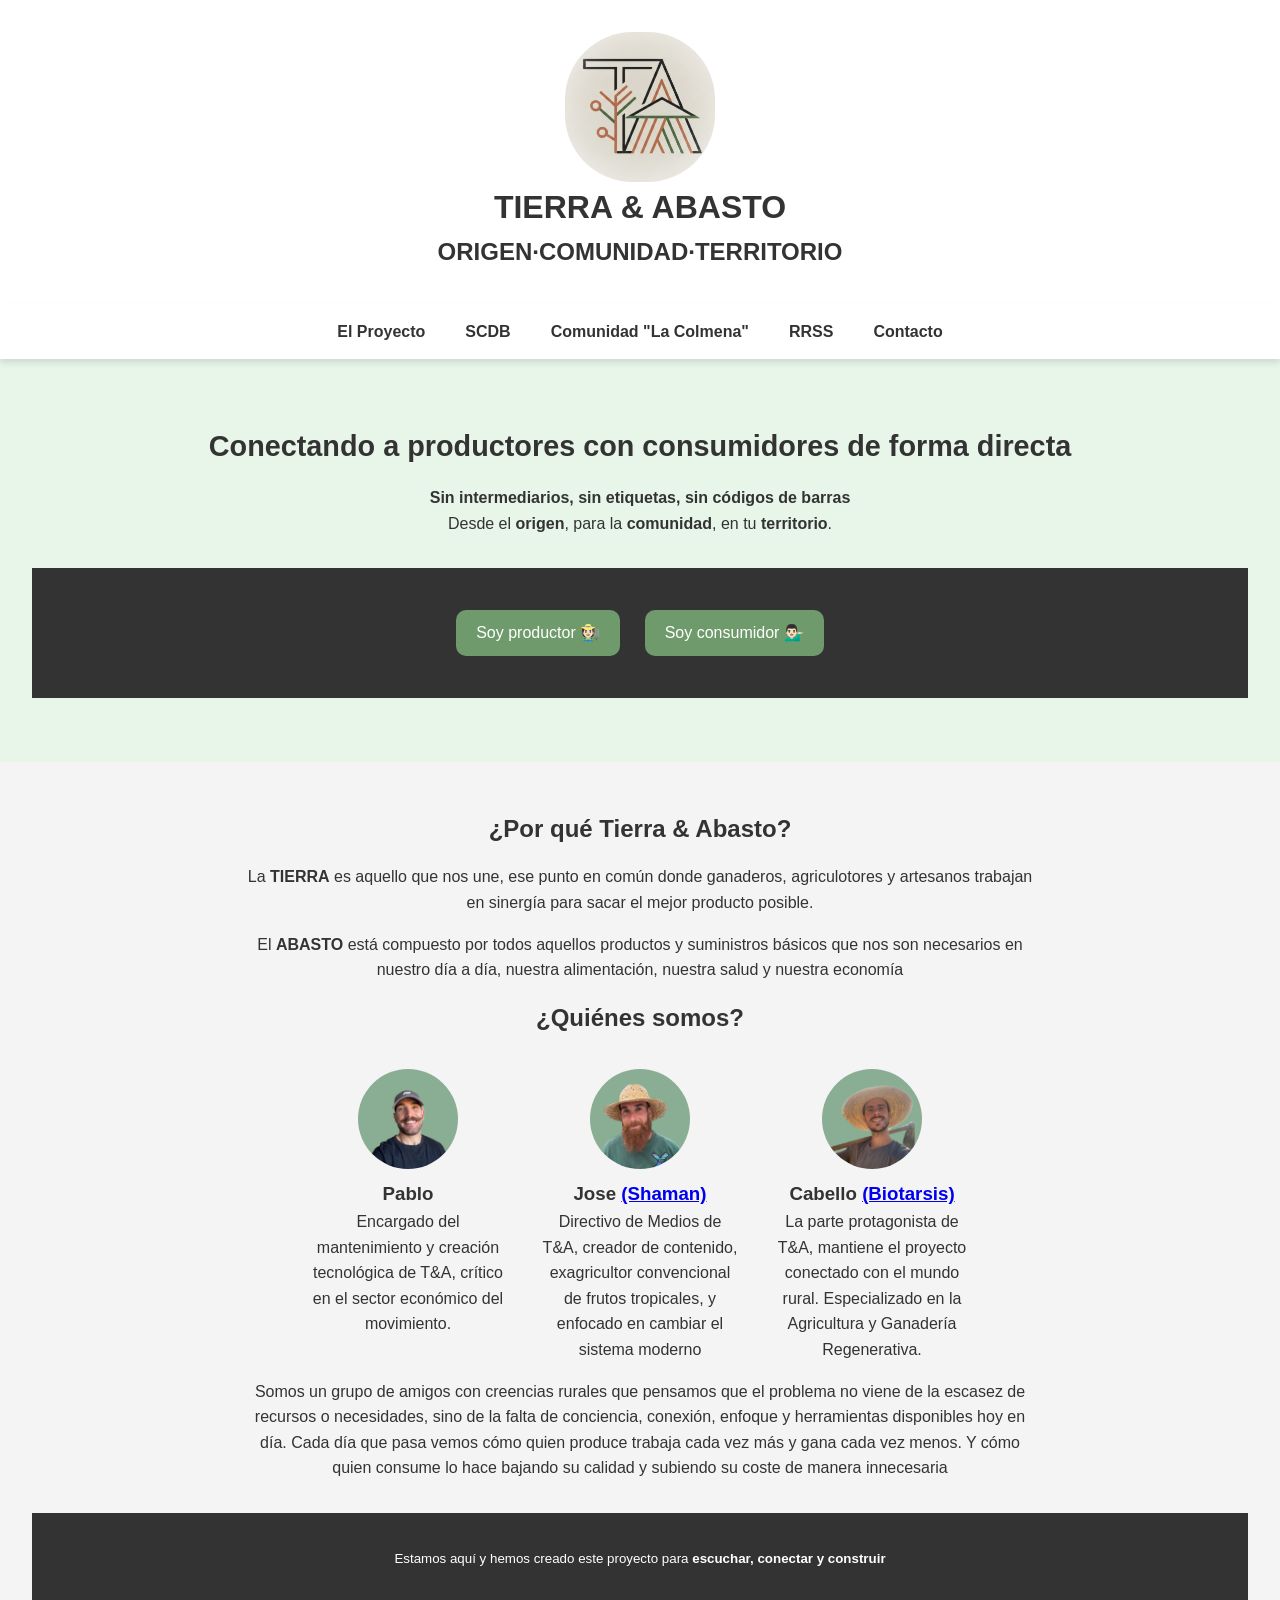
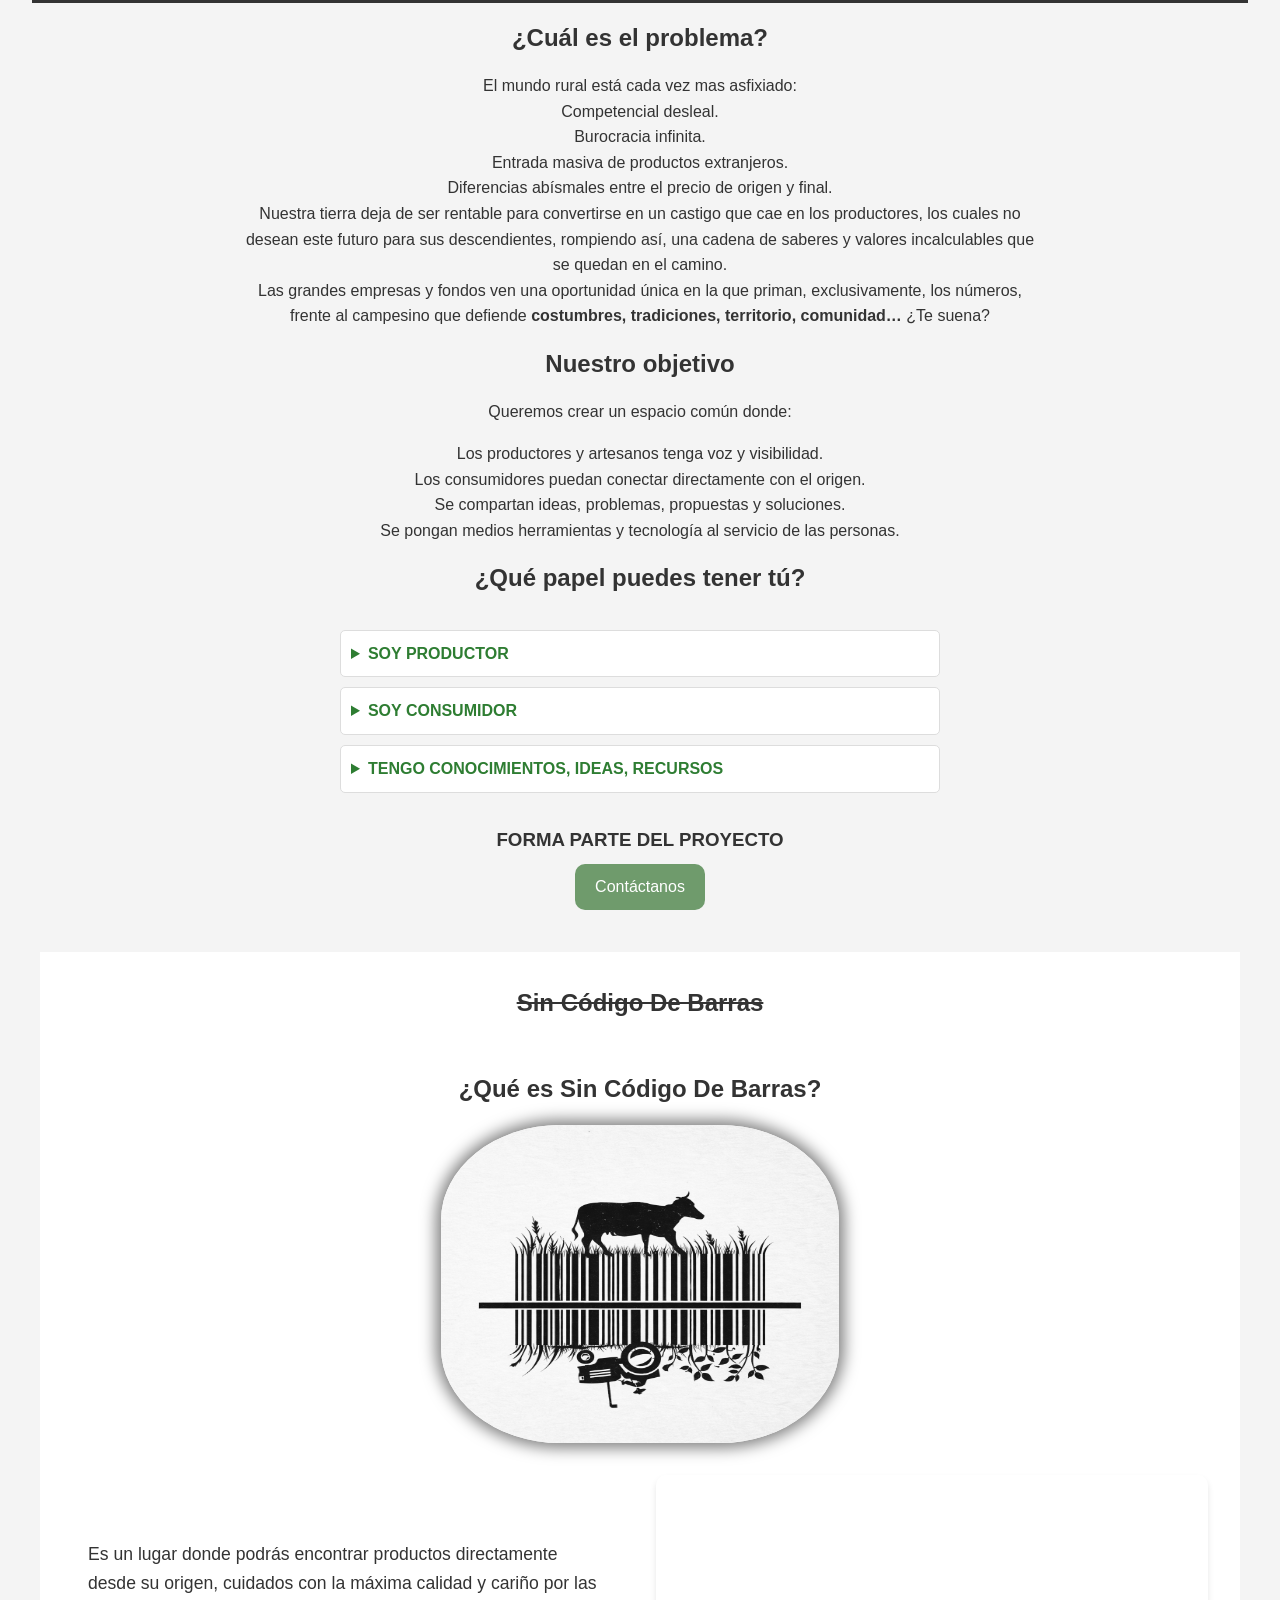
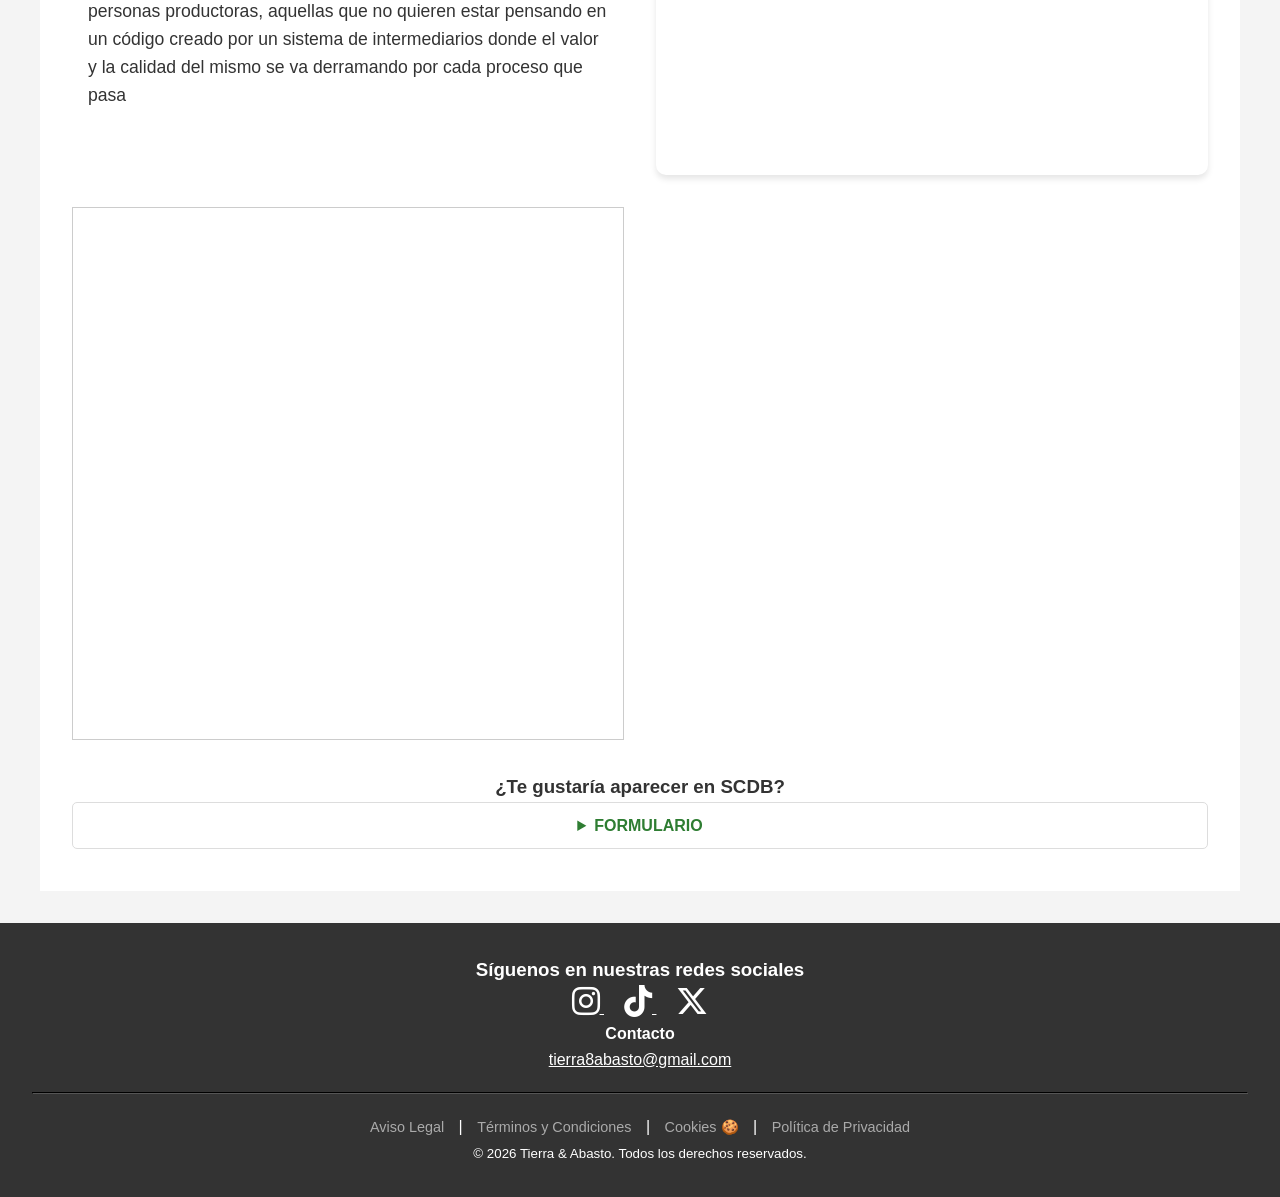
==== commit a14831ee: "Add files via upload" ====
--- a/index.html
+++ b/index.html
@@ -84,8 +84,8 @@
                   alt= "imagen del fundador Jose" 
                   src="images/jose.jpeg"
                 >
-                <h3>Jose </h3>
-              <h3>
+                <h3>
+                  Jose 
                   <a 
                     href="https://www.instagram.com/el_shamanx?igsh=djExNDdxOTM2Y2pl"
                     target="_blank"
@@ -93,7 +93,7 @@
                     class="enlaceinsta"
                     > (Shaman)
                   </a>
-              </h3>
+                </h3>
                 <p>Directivo de Medios de T&A, creador de contenido, exagricultor convencional de frutos tropicales, y enfocado en cambiar el sistema moderno
 </p>
               </div>
@@ -106,8 +106,8 @@
                   alt= "imagen del fundador Cabello" 
                   src="images/cabello.jpeg"
                 >
-                <h3>Cabello</h3> 
                 <h3>
+                  Cabello
                   <a 
                     href="https://www.instagram.com/biotarsis?igsh=MTBxOWxxbXowMjhyeA=="
                     target="_blank"
@@ -116,6 +116,7 @@
                     > (Biotarsis)
                   </a>
                 </h3>
+                
                 <p>La parte protagonista de T&A, mantiene el proyecto conectado con el mundo rural. Especializado en la Agricultura y Ganadería Regenerativa.</p>
               </div>
             </div>
@@ -244,7 +245,7 @@
           de intermediarios donde el valor y la calidad del mismo se va derramando por cada proceso que pasa
         </p>
 
-        <iframe src="https://www.google.com/maps/d/u/1/embed?mid=1nNz89XsKzW0CDQtNWmVfMOeEIUqU3qY&ehbc=2E312F" width="640" height="480"></iframe>
+       <iframe class="map-scdb" src="https://www.google.com/maps/d/u/1/embed?mid=1nNz89XsKzW0CDQtNWmVfMOeEIUqU3qY&ehbc=2E312F"></iframe>
         
         <iframe class="airtable-catalogo"
          src="https://airtable.com/embed/appmqmdXsERzW2Ml2/shrCZG2gcnQPokf2h?viewControls=on" frameborder="0" onmousewheel="" width="100%" height="533" style="background: transparent; border: 1px solid #ccc;">
